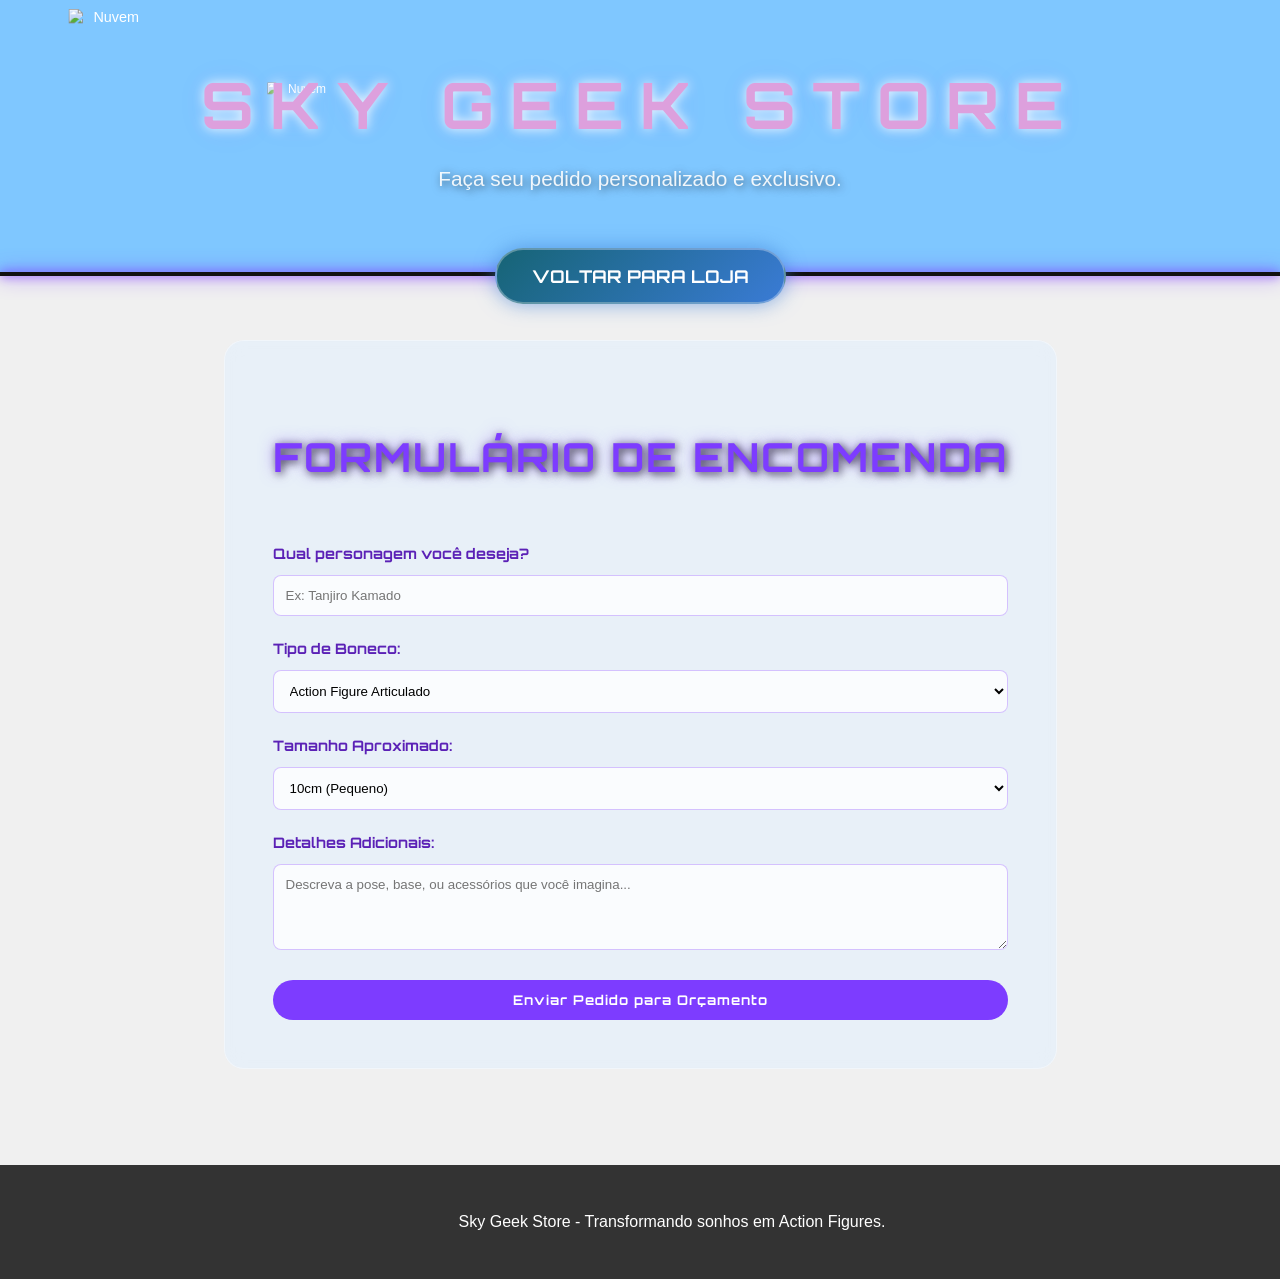
==== encomendeoseu.html @ e07b00c3 "nova pagina" ====
<!DOCTYPE html>
<html lang="pt-br">
<head>
    <meta charset="UTF-8">
    <meta name="viewport" content="width=device-width, initial-scale=1.0">
    <title>Encomenda Personalizada - Sky Geek Store</title>
    <link rel="stylesheet" href="style.css">
</head>
<body>
    <header>
        <div class="nuvens">
            <img class="nuvem n1" src="images/nuvem-pixelada-sem-fundo.png" alt="Nuvem">
            <img class="nuvem n2" src="images/nuvem-pixelada-sem-fundo.png" alt="Nuvem">
        </div>
        <h1><a href="index.html" class="logo-link">Sky Geek Store</a></h1>
        <p>Faça seu pedido personalizado e exclusivo.</p>
        
        <nav class="botoes-navegacao">
            <a href="index.html" class="botao botao-azul">Voltar para Loja</a>
        </nav>
    </header>

    <main class="conteudo-principal">
        <section class="conteudo-sobre">
            <h2>Formulário de Encomenda</h2>
            <form id="form-encomenda" class="formulario-geek">
                
                <div class="campo-grupo">
                    <label for="personagem">Qual personagem você deseja?</label>
                    <input type="text" id="personagem" name="personagem" placeholder="Ex: Tanjiro Kamado" required>
                </div>

                <div class="campo-grupo">
                    <label for="tipo">Tipo de Boneco:</label>
                    <select id="tipo" name="tipo">
                        <option value="action-figure">Action Figure Articulado</option>
                        <option value="estatua">Estátua (Fixo)</option>
                        <option value="chibi">Chibi / Miniatura</option>
                        <option value="funko">Estilo Funko</option>
                    </select>
                </div>

                <div class="campo-grupo">
                    <label for="tamanho">Tamanho Aproximado:</label>
                    <select id="tamanho" name="tamanho">
                        <option value="10cm">10cm (Pequeno)</option>
                        <option value="18cm">18cm (Padrão)</option>
                        <option value="30cm">30cm (Grande)</option>
                        <option value="escala">Escala Real 1/1 (Premium)</option>
                    </select>
                </div>

                <div class="campo-grupo">
                    <label for="detalhes">Detalhes Adicionais:</label>
                    <textarea id="detalhes" name="detalhes" rows="4" placeholder="Descreva a pose, base, ou acessórios que você imagina..."></textarea>
                </div>

                <button type="submit" class="botao-enviar">Enviar Pedido para Orçamento</button>
            </form>
        </section>
    </main>

    <footer>
        <p>Sky Geek Store - Transformando sonhos em Action Figures.</p>
    </footer>
</body>
</html>
---- style.css ----
@import url('https://fonts.googleapis.com/css2?family=Orbitron:wght@500;700&display=swap');

body {
    font-family: Arial, sans-serif;
    margin: 0;
    padding: 0;
    color: #222;
    background-color: #f0f0f0; 
    background-image: url('images/ceu\ pixelado.jpg');
    background-size: cover;
    background-position: center center;
    background-repeat: no-repeat;
    background-attachment: fixed;
}

header {
    position: relative;
    overflow: visible; 
    background-color: #7fc7ff;
    color: #fff;
    text-align: center;
    padding: 4rem 1rem 5rem; 
    margin-bottom: 2rem;
}

header::after {
    content: "";
    position: absolute;
    bottom: 0;
    left: 0;
    width: 100%;
    height: 4px;
    background-color: #111; 
    box-shadow: 0 0 10px #7d3cff, 0 0 20px #7d3cff; 
    z-index: 5;
}

.nuvens {
    position: absolute;
    inset: 0;
    pointer-events: none;
    z-index: 1;
}

.nuvem {
    position: absolute;
    width: 90px;
    height: auto;
    z-index: 1;
}

.n1 { top: 8px; left: 5%; transform: scale(0.9); }
.n2 { top: 80px; left: 20%; transform: scale(0.75); }
.n3 { top: 10px; left: 45%; transform: scale(0.85); }
.n4 { top: 130px; left: 62%; transform: scale(0.7); }
.n5 { top: 15px; left: 75%; transform: scale(0.72); }
.n6 { top: 40px; right: 5%; transform: scale(0.68); }

header h1 {
    position: relative;
    z-index: 2;
    font-family: 'Orbitron', sans-serif;
    font-size: clamp(2.4rem, 5vw, 4rem);
    margin: 0;
    letter-spacing: 0.25em;
    text-transform: uppercase;
    color: #DDA0DD;
    text-shadow: 0 0 12px rgba(255, 255, 255, 0.95), 0 0 30px rgba(140, 82, 255, 0.1);
}

header p {
    position: relative;
    z-index: 2;
    margin: 1rem auto 0;
    max-width: 700px;
    color: rgba(255,255,255,0.9);
    font-size: 1.3rem;
    line-height: 1.7;
    text-shadow: 2px 2px 8px rgba(0, 0, 0, 0.6);
}

/* Alterado de .container para .conteudo-principal */
.conteudo-principal {
    max-width: 1200px;
    margin: 0 auto;
    padding: 2rem;
    display: flex;
    flex-wrap: wrap; 
    gap: 20px;       
    justify-content: center;
}

/* Título centralizado dentro do conteúdo principal */
.conteudo-principal h2 {
    width: 100%;
    text-align: center; 
    font-family: 'Orbitron', sans-serif;
    color: white;
    font-size: 2.5rem;
    margin-bottom: 3rem;
    text-shadow: 2px 2px 8px rgba(0, 0, 0, 0.7), 0 0 15px rgba(125, 60, 255, 0.5);
    text-transform: uppercase;
    letter-spacing: 2px;
}

.produto {
    background: rgba(224, 239, 255, 0.5); 
    backdrop-filter: blur(10px); 
    -webkit-backdrop-filter: blur(10px);
    border: 1px solid rgba(255, 255, 255, 0.6); 
    padding: 1.5rem;
    border-radius: 12px;
    box-shadow: 0 8px 32px rgba(0, 0, 0, 0.1);
    display: flex;
    flex-direction: column;
    align-items: center;
    width: 300px;
    transition: transform 0.3s ease;
}

.produto:hover {
    transform: translateY(-10px);
}

.produto img {
    width: 100%;
    height: 250px;
    object-fit: contain;
    background-color: transparent !important; 
    mix-blend-mode: multiply; 
    margin-bottom: 1rem;
}

.produto h3 { margin: 0; }
.produto p { margin: 0.5rem 0; }

.preco {
    font-weight: bold;
    color: #5b21b6; 
    font-size: 1.2rem;
}

button {
    background: #7d3cff;
    color: #fff;
    border: none;
    padding: 0.75rem 1.2rem;
    border-radius: 999px;
    cursor: pointer;
    transition: transform 0.2s ease, background 0.2s ease;
}

button:hover {
    transform: translateY(-2px);
    background: #6732cc;
}

footer {
    background-color: #333;
    color: white;
    text-align: center;
    padding: 2rem;
    margin-top: 4rem; 
    width: 100%;
}

/* Animação traduzida para 'flutuar' */
@keyframes flutuar {
    0% { transform: translateY(0px) scale(0.9); }
    50% { transform: translateY(-10px) scale(0.95); }
    100% { transform: translateY(0px) scale(0.9); }
}

.n1, .n3, .n5 { animation: flutuar 4s ease-in-out infinite; }
.n2, .n4, .n6 { animation: flutuar 6s ease-in-out infinite reverse; }

/* Alterado de .nav-buttons para .botoes-navegacao */
.botoes-navegacao {
    display: flex;
    justify-content: center;
    gap: 25px;
    position: absolute;
    bottom: 0; 
    left: 0;
    right: 0;
    transform: translateY(50%); 
    z-index: 10;
    flex-wrap: wrap;
}

.botao {
    text-decoration: none;
    font-family: 'Orbitron', sans-serif;
    font-size: 1.1rem;
    font-weight: bold;
    padding: 15px 35px;
    border-radius: 50px;
    color: white;
    text-transform: uppercase;
    transition: all 0.3s ease;
    border: 2px solid rgba(255, 255, 255, 0.3);
    backdrop-filter: blur(5px);
    display: inline-block;
}

.botao-azul {
    background: linear-gradient(135deg, #166475 0%, #3a7bd5 100%);
    box-shadow: 0 0 20px rgba(58, 123, 213, 0.6);
}

.botao-ciano {
    background: linear-gradient(135deg, #580058 0%, #4d0049 100%);
    box-shadow: 0 0 20px rgba(11, 80, 83, 0.6);
}

.botao-roxo {
    background: linear-gradient(135deg, #6a11cb 0%, #2575fc 100%);
    box-shadow: 0 0 20px rgba(106, 17, 203, 0.6);
}

.botao:hover {
    transform: scale(1.05);
    box-shadow: 0 0 30px rgba(255, 255, 255, 0.5);
    border: 2px solid rgba(255, 255, 255, 0.8);
    letter-spacing: 1px;
}

.conteudo-sobre {
    background: rgba(224, 239, 255, 0.5); 
    backdrop-filter: blur(10px);
    -webkit-backdrop-filter: blur(10px);
    padding: 3rem;
    border-radius: 20px;
    color: #111;
    line-height: 1.8;
    border: 1px solid rgba(255, 255, 255, 0.4);
    max-width: 800px;
    margin: 0 auto;
}

.conteudo-sobre h2 {
    color: #7d3cff; 
    font-family: 'Orbitron', sans-serif;
    margin-top: 2rem;
}

/* Container da Busca */
.busca-container {
    display: flex;
    align-items: center;
    background: rgba(255, 255, 255, 0.2);
    backdrop-filter: blur(10px);
    border: 2px solid rgba(255, 255, 255, 0.3);
    border-radius: 50px;
    padding: 5px 15px;
    transition: all 0.3s ease;
    margin-left: 10px; /* Separa dos botões */
}

/* Quando clicar para digitar, brilha em roxo */
.busca-container:focus-within {
    border-color: #7d3cff;
    box-shadow: 0 0 15px rgba(125, 60, 255, 0.5);
    background: rgba(255, 255, 255, 0.3);
}

/* Campo de Texto */
.campo-busca {
    background: transparent;
    border: none;
    outline: none;
    color: white;
    font-family: Arial, sans-serif;
    padding: 10px;
    width: 180px; /* Largura da barra */
    transition: width 0.4s ease;
}

/* Efeito de expandir ao clicar */
.campo-busca:focus {
    width: 250px;
}

/* Estilização do texto dentro do campo (placeholder) */
.campo-busca::placeholder {
    color: rgba(255, 255, 255, 0.7);
}

/* Botão da Lupa */
.botao-lupa {
    background: transparent;
    border: none;
    cursor: pointer;
    font-size: 1.2rem;
    padding: 0;
    margin-left: 5px;
    transition: transform 0.2s ease;
    /* Resetando estilos de botões anteriores */
    border-radius: 0;
    box-shadow: none;
}

.botao-lupa:hover {
    transform: scale(1.2);
    background: transparent; /* Garante que não pegue a cor roxa dos outros botões */
}

/* Remove a formatação padrão de link do título */
.logo-link {
    text-decoration: none; /* Remove o sublinhado */
    color: inherit;       /* Faz o link herdar a cor #DDA0DD definida no h1 */
    display: inline-block;
    transition: transform 0.3s ease;
}

/* Efeito opcional: a logo aumenta levemente quando você passa o mouse */
.logo-link:hover {
    transform: scale(1.02);
    filter: brightness(1.2); /* Dá um brilho extra no hover */
}

/* Estilo do Formulário */
.formulario-geek {
    display: flex;
    flex-direction: column;
    gap: 20px;
    text-align: left;
}

.campo-grupo {
    display: flex;
    flex-direction: column;
    gap: 8px;
}

.campo-grupo label {
    font-family: 'Orbitron', sans-serif;
    color: #5b21b6;
    font-size: 0.9rem;
    font-weight: bold;
}

.campo-grupo input, 
.campo-grupo select, 
.campo-grupo textarea {
    padding: 12px;
    border-radius: 8px;
    border: 1px solid rgba(125, 60, 255, 0.3);
    background: rgba(255, 255, 255, 0.8);
    font-family: Arial, sans-serif;
    outline: none;
    transition: all 0.3s ease;
}

.campo-grupo input:focus, 
.campo-grupo select:focus, 
.campo-grupo textarea:focus {
    border-color: #7d3cff;
    box-shadow: 0 0 10px rgba(125, 60, 255, 0.3);
    background: #fff;
}

.botao-enviar {
    margin-top: 10px;
    width: 100%;
    font-family: 'Orbitron', sans-serif;
    font-weight: bold;
    letter-spacing: 1px;
}
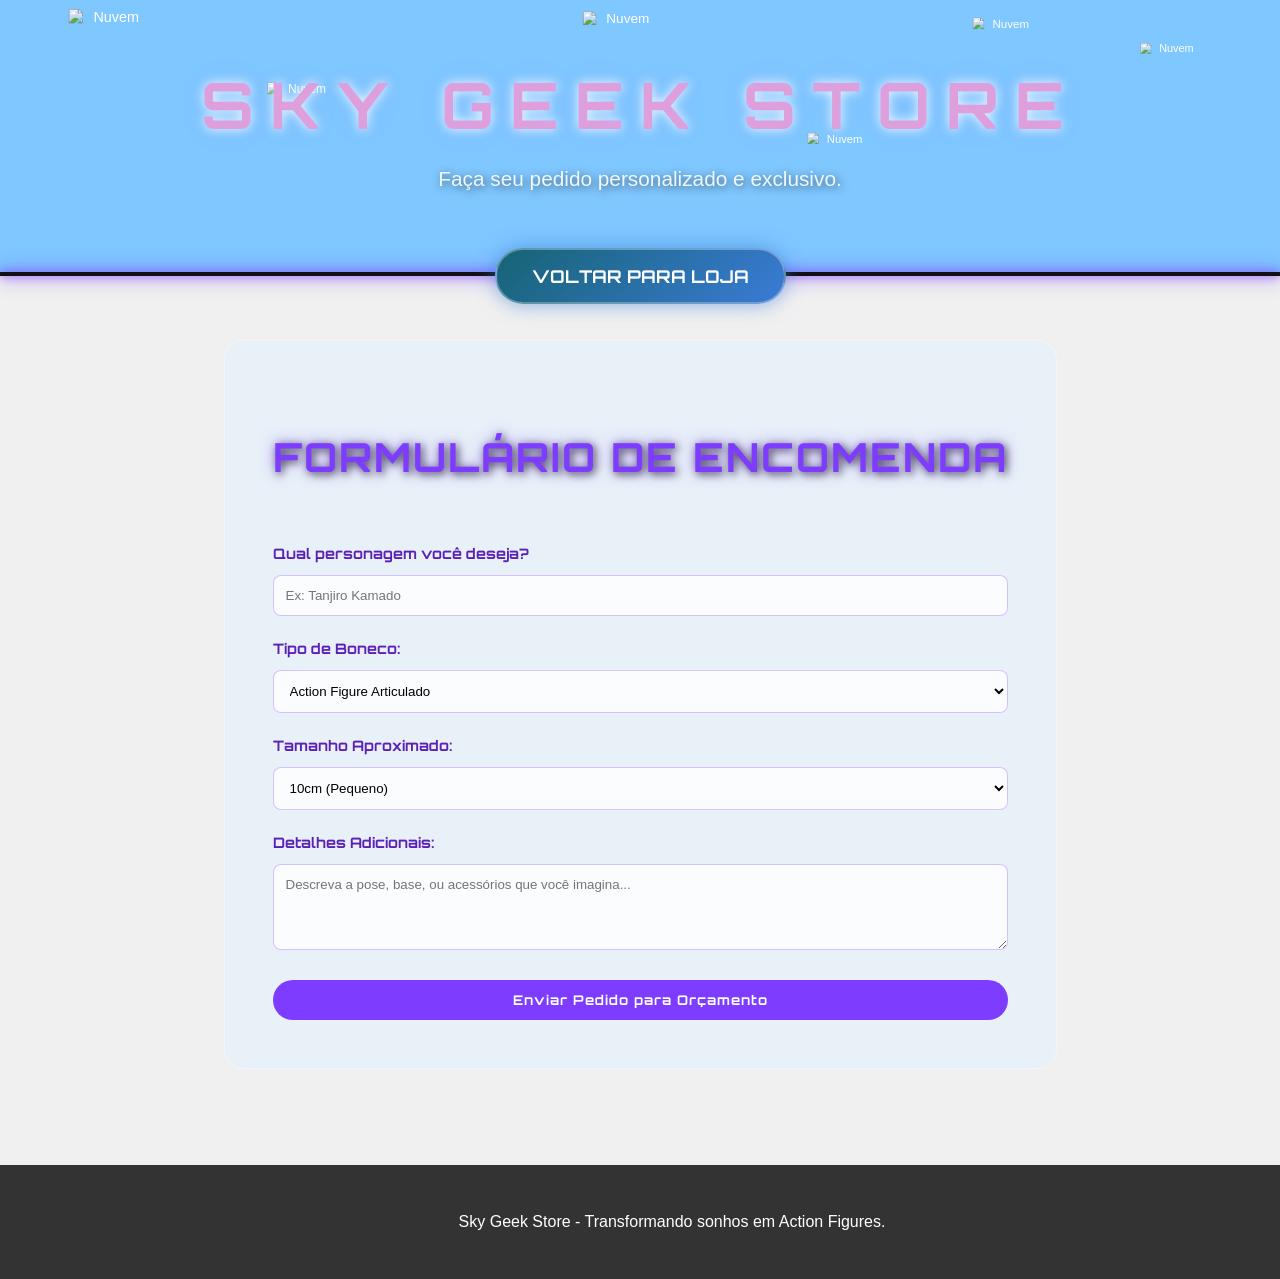
==== commit 7b02a2ad: "arrumando detalhes do site" ====
--- a/encomendeoseu.html
+++ b/encomendeoseu.html
@@ -11,6 +11,10 @@
         <div class="nuvens">
             <img class="nuvem n1" src="images/nuvem-pixelada-sem-fundo.png" alt="Nuvem">
             <img class="nuvem n2" src="images/nuvem-pixelada-sem-fundo.png" alt="Nuvem">
+            <img class="nuvem n3" src="images/nuvem-pixelada-sem-fundo.png" alt="Nuvem">
+            <img class="nuvem n4" src="images/nuvem-pixelada-sem-fundo.png" alt="Nuvem">
+            <img class="nuvem n5" src="images/nuvem-pixelada-sem-fundo.png" alt="Nuvem">
+            <img class="nuvem n6" src="images/nuvem-pixelada-sem-fundo.png" alt="Nuvem">
         </div>
         <h1><a href="index.html" class="logo-link">Sky Geek Store</a></h1>
         <p>Faça seu pedido personalizado e exclusivo.</p>
